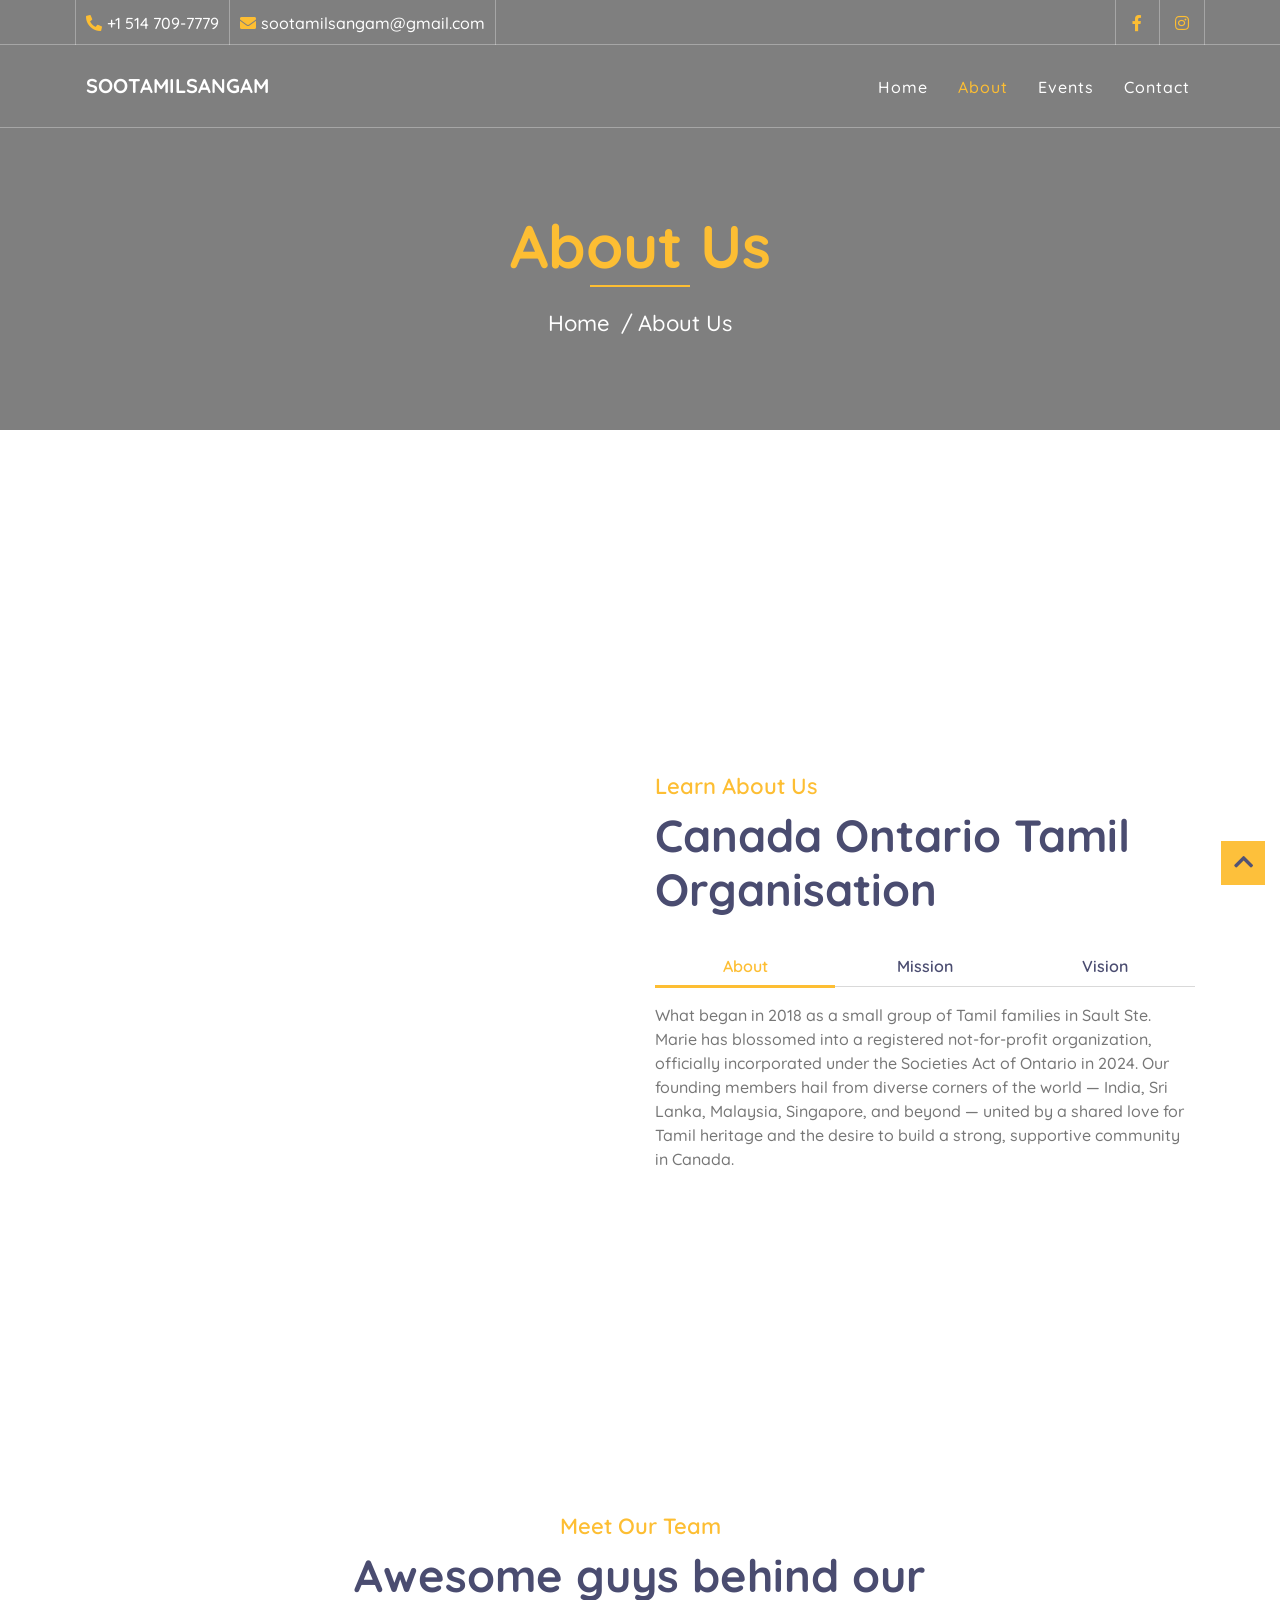
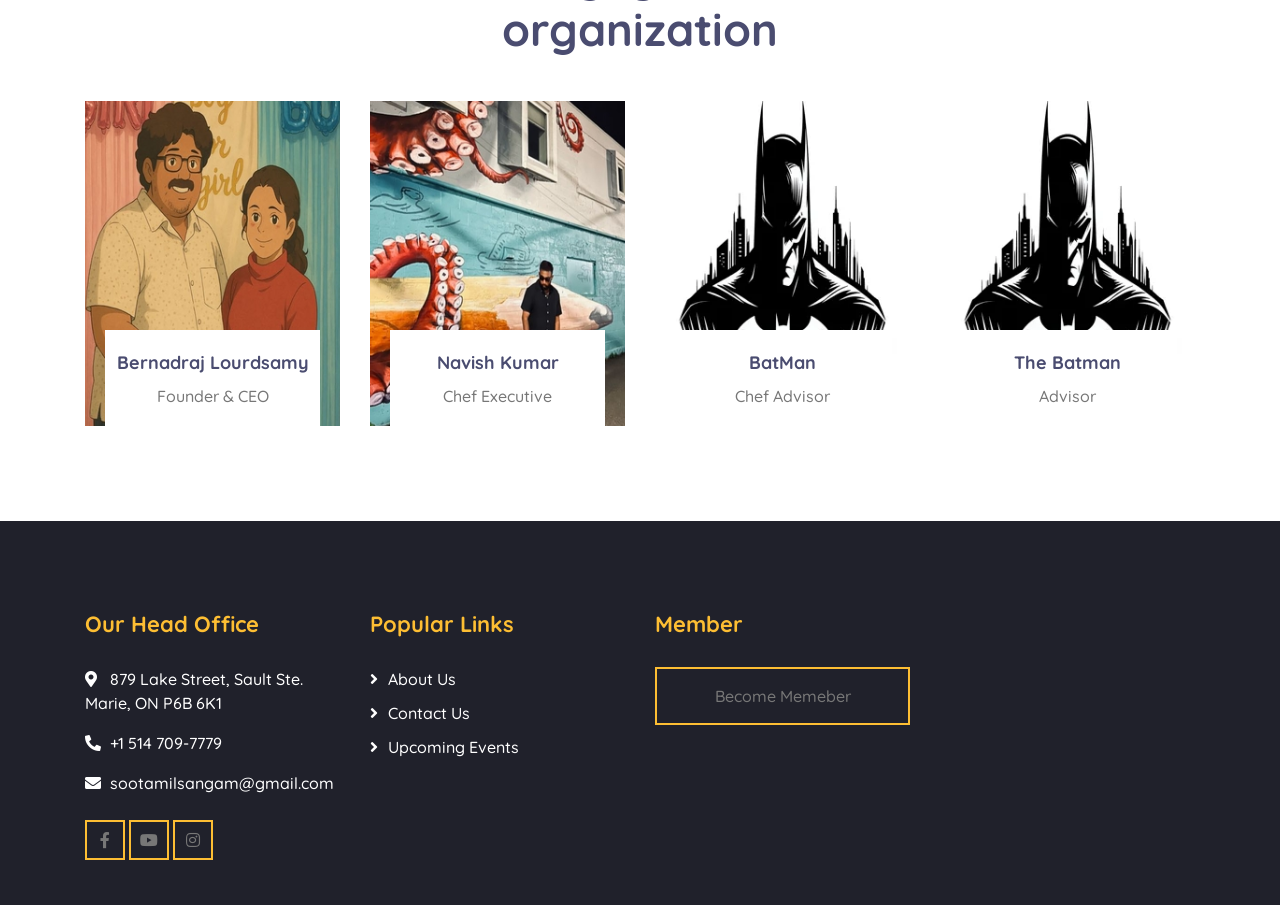
==== about.html @ f52ffa50 "Add the site that Prem created" ====
<!DOCTYPE html>
<html lang="en">
    <head>
        <meta charset="utf-8">
        <title>Soo Tamil Sangam</title>
        <meta content="width=device-width, initial-scale=1.0" name="viewport">
        <meta content="Free Website Template" name="keywords">
        <meta content="Free Website Template" name="description">

        <!-- Favicon -->
        <link href="https://sootamilsangam.s3.us-east-2.amazonaws.com/img/favicon.ico" rel="icon">

        <!-- Google Font -->
        <link href="https://fonts.googleapis.com/css2?family=Quicksand:wght@300;400;500;600;700&display=swap" rel="stylesheet">
        
        <!-- CSS Libraries -->
        <link href="https://stackpath.bootstrapcdn.com/bootstrap/4.4.1/css/bootstrap.min.css" rel="stylesheet">
        <link href="https://cdnjs.cloudflare.com/ajax/libs/font-awesome/5.10.0/css/all.min.css" rel="stylesheet">
        <link href="lib/flaticon/font/flaticon.css" rel="stylesheet">
        <link href="lib/animate/animate.min.css" rel="stylesheet">
        <link href="lib/owlcarousel/assets/owl.carousel.min.css" rel="stylesheet">

        <!-- Template Stylesheet -->
        <link href="css/style.css" rel="stylesheet">
    </head>

    <body>
        <!-- Top Bar Start -->
        <div class="top-bar d-none d-md-block">
            <div class="container-fluid">
                <div class="row">
                    <div class="col-md-8">
                        <div class="top-bar-left">
                            <div class="text">
                                <i class="fa fa-phone-alt"></i>
                                <p>+1 514 709-7779</p>
                            </div>
                            <div class="text">
                                <i class="fa fa-envelope"></i>
                                <p>sootamilsangam@gmail.com</p>
                            </div>
                        </div>
                    </div>
                    <div class="col-md-4">
                        <div class="top-bar-right">
                            <div class="social">
                                <a href="about.html"><i class="fab fa-facebook-f"></i></a>
                                <a href="about.html"><i class="fab fa-instagram"></i></a>
                            </div>
                        </div>
                    </div>
                </div>
            </div>
        </div>
        <!-- Top Bar End -->

        <!-- Nav Bar Start -->
        <div class="navbar navbar-expand-lg bg-dark navbar-dark">
            <div class="container-fluid">
                <a href="index.html" class="navbar-brand">SooTamilSangam</a>
                <button type="button" class="navbar-toggler" data-toggle="collapse" data-target="#navbarCollapse">
                    <span class="navbar-toggler-icon"></span>
                </button>

                <div class="collapse navbar-collapse justify-content-between" id="navbarCollapse">
                    <div class="navbar-nav ml-auto">
                        <a href="index.html" class="nav-item nav-link">Home</a>
                        <a href="about.html" class="nav-item nav-link active">About</a>
                        <a href="event.html" class="nav-item nav-link">Events</a>
                       
                        <a href="contact.html" class="nav-item nav-link">Contact</a>
                    </div>
                </div>
            </div>
        </div>
        <!-- Nav Bar End -->
        
        
        <!-- Page Header Start -->
        <div class="page-header">
            <div class="container">
                <div class="row">
                    <div class="col-12">
                        <h2>About Us</h2>
                    </div>
                    <div class="col-12">
                        <a href="about.html">Home</a>
                        <a href="about.html">About Us</a>
                    </div>
                </div>
            </div>
        </div>
        <!-- Page Header End -->
        

        <!-- About Start -->
        <div class="about">
            <div class="container">
                <div class="row align-items-center">
                    <div class="col-lg-6">
                        <div class="about-img" data-parallax="scroll" data-image-src="https://images.squarespace-cdn.com/content/v1/67e4ba3bb8fd0b66f48956d3/a39824e1-9d9a-471b-bdc9-be540a1a003a/eevents_header_2.jpeg"></div>
                    </div>
                    <div class="col-lg-6">
                        <div class="section-header">
                            <p>Learn About Us</p>
                            <h2>Canada Ontario Tamil Organisation</h2>
                        </div>
                        <div class="about-tab">
                            <ul class="nav nav-pills nav-justified">
                                <li class="nav-item">
                                    <a class="nav-link active" data-toggle="pill" href="about.html#tab-content-1">About</a>
                                </li>
                                <li class="nav-item">
                                    <a class="nav-link" data-toggle="pill" href="about.html#tab-content-2">Mission</a>
                                </li>
                                <li class="nav-item">
                                    <a class="nav-link" data-toggle="pill" href="about.html#tab-content-3">Vision</a>
                                </li>
                            </ul>

                            <div class="tab-content">
                                <div id="tab-content-1" class="container tab-pane active">
                                    What began in 2018 as a small group of Tamil families in Sault Ste. Marie has blossomed into a registered not-for-profit organization, officially incorporated under the Societies Act of Ontario in 2024. Our founding members hail from diverse corners of the world — India, Sri Lanka, Malaysia, Singapore, and beyond — united by a shared love for Tamil heritage and the desire to build a strong, supportive community in Canada.
                                </div>
                                <div id="tab-content-2" class="container tab-pane fade">
                                    At our heart, the Soo Tamil Association is about celebrating Tamil culture, language, and values, while nurturing a sense of belonging among Tamil-speaking individuals and families. We are passionate about preserving our rich traditions and passing them down to future generations through meaningful programs, events, and initiatives.
                                </div>
                                <div id="tab-content-3" class="container tab-pane fade">
                                    At our heart, the Soo Tamil Association is about celebrating Tamil culture, language, and values, while nurturing a sense of belonging among Tamil-speaking individuals and families. We are passionate about preserving our rich traditions and passing them down to future generations through meaningful programs, events, and initiatives.  
                                </div>
                            </div>
                        </div>
                    </div>
                </div>
            </div>
        </div>
        <!-- About End -->
        
        
      


         <!-- Team Start -->
         <div class="team">
            <div class="container">
                <div class="section-header text-center">
                    <p>Meet Our Team</p>
                    <h2>Awesome guys behind our organization</h2>
                </div>
                <div class="row">
                    <div class="col-lg-3 col-md-6">
                        <div class="team-item">
                            <div class="team-img">
                                <img src="img/file%20(1).jpg" alt="Team Image">
                            </div>
                            <div class="team-text">
                                <h2>Bernadraj Lourdsamy</h2>
                                <p>Founder & CEO</p>
                                <div class="team-social">
                                    <a href="about.html"><i class="fab fa-twitter"></i></a>
                                    <a href="about.html"><i class="fab fa-facebook-f"></i></a>
                                    <a href="about.html"><i class="fab fa-linkedin-in"></i></a>
                                    <a href="about.html"><i class="fab fa-instagram"></i></a>
                                </div>
                            </div>
                        </div>
                    </div>
                    <div class="col-lg-3 col-md-6">
                        <div class="team-item">
                            <div class="team-img">
                                <img src="img/navish%20(1).jpg" alt="Team Image">
                            </div>
                            <div class="team-text">
                                <h2>Navish Kumar</h2>
                                <p>Chef Executive</p>
                                <div class="team-social">
                                    <a href="about.html"><i class="fab fa-twitter"></i></a>
                                    <a href="about.html"><i class="fab fa-facebook-f"></i></a>
                                    <a href="about.html"><i class="fab fa-linkedin-in"></i></a>
                                    <a href="about.html"><i class="fab fa-instagram"></i></a>
                                </div>
                            </div>
                        </div>
                    </div>
                    <div class="col-lg-3 col-md-6">
                        <div class="team-item">
                            <div class="team-img">
                                <img src="img/batman_resized.webp" alt="Team Image">
                            </div>
                            <div class="team-text">
                                <h2>BatMan</h2>
                                <p>Chef Advisor</p>
                                <div class="team-social">
                                    <a href="about.html"><i class="fab fa-twitter"></i></a>
                                    <a href="about.html"><i class="fab fa-facebook-f"></i></a>
                                    <a href="about.html"><i class="fab fa-linkedin-in"></i></a>
                                    <a href="about.html"><i class="fab fa-instagram"></i></a>
                                </div>
                            </div>
                        </div>
                    </div>
                    <div class="col-lg-3 col-md-6">
                        <div class="team-item">
                            <div class="team-img">
                                <img src="img/batman_resized.webp" alt="Team Image">
                            </div>
                            <div class="team-text">
                                <h2>The Batman</h2>
                                <p>Advisor</p>
                                <div class="team-social">
                                    <a href="about.html"><i class="fab fa-twitter"></i></a>
                                    <a href="about.html"><i class="fab fa-facebook-f"></i></a>
                                    <a href="about.html"><i class="fab fa-linkedin-in"></i></a>
                                    <a href="about.html"><i class="fab fa-instagram"></i></a>
                                </div>
                            </div>
                        </div>
                    </div>
                </div>
            </div>
        </div>
        <!-- Team End -->
        
        
       


       <!-- Footer Start -->
       <div class="footer">
        <div class="container">
            <div class="row">
                <div class="col-lg-3 col-md-6">
                    <div class="footer-contact">
                        <h2>Our Head Office</h2>
                        <p><i class="fa fa-map-marker-alt"></i>879 Lake Street, Sault Ste. Marie, ON P6B 6K1</p>
                        <p><i class="fa fa-phone-alt"></i>+1 514 709-7779</p>
                        <p><i class="fa fa-envelope"></i>sootamilsangam@gmail.com</p>
                        <div class="footer-social">
                            <a class="btn btn-custom" href="about.html"><i class="fab fa-facebook-f"></i></a>
                            <a class="btn btn-custom" href="about.html"><i class="fab fa-youtube"></i></a>
                            <a class="btn btn-custom" href="about.html"><i class="fab fa-instagram"></i></a>
                        </div>
                    </div>
                </div>
                <div class="col-lg-3 col-md-6">
                    <div class="footer-link">
                        <h2>Popular Links</h2>
                        <a href="about.html">About Us</a>
                        <a href="about.html">Contact Us</a>
                        <a href="about.html">Upcoming Events</a>
                    </div>
                </div>
               <!--<div class="col-lg-3 col-md-6">
                    <div class="footer-link">
                        <h2>Useful Links</h2>
                        <a href="">Terms of use</a>
                        <a href="">Privacy policy</a>
                        <a href="">Cookies</a>
                        <a href="">Help</a>
                        <a href="">FQAs</a>
                    </div>
                </div>-->
                <div class="col-lg-3 col-md-6">
                    <div class="footer-newsletter">
                        <h2>Member</h2>
                        <form>
                            <button class="btn btn-custom">Become Memeber</button>
                        </form>
                    </div>
                </div>
            </div>
        </div>
    </div>
    <!-- Footer End -->

        <!-- Back to top button -->
        <a href="about.html#" class="back-to-top"><i class="fa fa-chevron-up"></i></a>
        
        <!-- Pre Loader -->
        <div id="loader" class="show">
            <div class="loader"></div>
        </div>

        <!-- JavaScript Libraries -->
        <script src="https://code.jquery.com/jquery-3.4.1.min.js"></script>
        <script src="https://stackpath.bootstrapcdn.com/bootstrap/4.4.1/js/bootstrap.bundle.min.js"></script>
        <script src="lib/easing/easing.min.js"></script>
        <script src="lib/owlcarousel/owl.carousel.min.js"></script>
        <script src="lib/waypoints/waypoints.min.js"></script>
        <script src="lib/counterup/counterup.min.js"></script>
        <script src="lib/parallax/parallax.min.js"></script>
        
        <!-- Contact Javascript File -->
        <script src="mail/jqBootstrapValidation.min.js"></script>
        <script src="mail/contact.js"></script>

        <!-- Template Javascript -->
        <script src="js/main.js"></script>
    </body>
</html>
---- lib/flaticon/font/flaticon.css ----
/*
  	Flaticon icon font: Flaticon
  	Creation date: 30/09/2020 10:47
  	*/

@font-face {
  font-family: "Flaticon";
  src: url("Flaticon.eot");
  src: url("Flaticon.eot?") format("embedded-opentype"),
       url("Flaticon.woff2") format("woff2"),
       url("Flaticon.woff") format("woff"),
       url("Flaticon.ttf") format("truetype"),
       url("Flaticon.svg") format("svg");
  font-weight: normal;
  font-style: normal;
}

@media screen and (-webkit-min-device-pixel-ratio:0) {
  @font-face {
    font-family: "Flaticon";
    src: url("Flaticon.svg") format("svg");
  }
}

[class^="flaticon-"]:before, [class*=" flaticon-"]:before,
[class^="flaticon-"]:after, [class*=" flaticon-"]:after {   
  font-family: Flaticon;
        font-size: 20px;
font-style: normal;
margin-left: 20px;
}

.flaticon-water:before { content: "\f100"; }
.flaticon-healthcare:before { content: "\f101"; }
.flaticon-diet:before { content: "\f102"; }
.flaticon-education:before { content: "\f103"; }
.flaticon-home:before { content: "\f104"; }
.flaticon-charity:before { content: "\f105"; }
.flaticon-social-care:before { content: "\f106"; }
.flaticon-kindness:before { content: "\f107"; }
.flaticon-donation:before { content: "\f108"; }
.flaticon-woman:before { content: "\f109"; }
---- css/style.css ----
/*******************************/
/********* General CSS *********/
/*******************************/
body {
    color: #777777;
    font-weight: 500;
    background: #ffffff;
    font-family: 'Quicksand', sans-serif;
}

h1,
h2, 
h3, 
h4,
h5, 
h6 {
    color: #4a4c70;
}

a {
    color: #4a4c70;
    transition: .3s;
}

a:hover,
a:active,
a:focus {
    color: #FDBE33;
    outline: none;
    text-decoration: none;
}

.btn.btn-custom {
    padding: 12px 20px;
    text-align: center; 
   font-size: 16px;
    font-weight: 500;
    color: #777777;
    border-radius: 0;
    border: 2px solid #FDBE33;
    box-shadow: inset 0 0 0 0 #FDBE33;
    transition: ease-out 0.3s;
    -webkit-transition: ease-out 0.3s;
    -moz-transition: ease-out 0.3s;
}

.btn.btn-custom:hover {
    color: #20212B;
    box-shadow: inset 0 0 0 30px #FDBE33;
}

.btn:focus,
.form-control:focus {
    box-shadow: none;
}

.container-fluid {
    max-width: 1366px;
}

[class^="flaticon-"]:before, [class*=" flaticon-"]:before,
[class^="flaticon-"]:after, [class*=" flaticon-"]:after {   
    font-size: inherit;
    margin-left: 0;
}


/**********************************/
/****** Loader & Back to Top ******/
/**********************************/
#loader {
    position: fixed;
    top: 0;
    right: 0;
    bottom: 0;
    left: 0;
    display: flex;
    align-items: center;
    justify-content: center;
    background: #ffffff;
    opacity: 0;
    visibility: hidden;
    -webkit-transition: opacity .3s ease-out, visibility 0s linear .3s;
    -o-transition: opacity .3s ease-out, visibility 0s linear .3s;
    transition: opacity .3s ease-out, visibility 0s linear .3s;
    z-index: 999;
}

#loader.show {
    -webkit-transition: opacity .6s ease-out, visibility 0s linear 0s;
    -o-transition: opacity .6s ease-out, visibility 0s linear 0s;
    transition: opacity .6s ease-out, visibility 0s linear 0s;
    visibility: visible;
    opacity: 1;
}

#loader .loader {
    position: relative;
    width: 45px;
    height: 45px;
    border: 5px solid #dddddd;
    border-top: 5px solid #FDBE33;
    border-radius: 50%;
    -webkit-animation: spin 2s linear infinite;
    animation: spin 2s linear infinite;
}

@-webkit-keyframes spin {
    0% { -webkit-transform: rotate(0deg); }
    100% { -webkit-transform: rotate(360deg); }
}

@keyframes spin {
    0% { transform: rotate(0deg); }
    100% { transform: rotate(360deg); }
}

.back-to-top {
    position: fixed;
    display: none;
    background: #FDBE33;
    width: 44px;
    height: 44px;
    text-align: center;
    line-height: 1;
    font-size: 22px;
    right: 15px;
    bottom: 15px;
    transition: background 0.5s;
    z-index: 9;
}

.back-to-top i {
    color: #4a4c70;
    padding-top: 10px;
}

.back-to-top:hover {
    background: #4a4c70;
}

.back-to-top:hover i {
    color: #FDBE33;
}


/**********************************/
/********** Top Bar CSS ***********/
/**********************************/
.top-bar {
    position: absolute;
    height: 45px;
    width: 100%;
    top: 0;
    left: 0;
    z-index: 3;
    border-bottom: 1px solid rgba(255, 255, 255, .3);
}

.top-bar .top-bar-left {
    display: flex;
    align-items: center;
    justify-content: flex-start;
}

.top-bar .top-bar-right {
    display: flex;
    align-items: center;
    justify-content: flex-end;
}

.top-bar .text {
    display: flex;
    align-items: center;
    justify-content: center;
    flex-direction: row;
    height: 45px;
    padding: 0 10px;
    text-align: center;
    border-left: 1px solid rgba(255, 255, 255, .3);
}

.top-bar .text:last-child {
    border-right: 1px solid rgba(255, 255, 255, .3);
}

.top-bar .text i {
    font-size: 16px;
    color: #FDBE33;
    margin-right: 5px;
}

.top-bar .text p {
    color: #ffffff;
    font-size: 16px;
    font-weight: 500;
    margin: 0;
}

.top-bar .social {
    display: flex;
    height: 45px;
    font-size: 0;
    justify-content: flex-end;
}

.top-bar .social a {
    display: flex;
    align-items: center;
    justify-content: center;
    width: 45px;
    height: 100%;
    font-size: 16px;
    color: #FDBE33;
    border-right: 1px solid rgba(255, 255, 255, .3);
}

.top-bar .social a:first-child {
    border-left: 1px solid rgba(255, 255, 255, .3);
}

.top-bar .social a:hover {
    color: #ffffff;
    background: #FDBE33;
}

@media (min-width: 992px) {
    .top-bar {
        padding: 0 60px;
    }
}


/**********************************/
/*********** Nav Bar CSS **********/
/**********************************/
.navbar {
    position: relative;
    transition: .5s;
    z-index: 999;
}

@media (max-width: 844px) {
    .navbar-brand {
        font-size: 20px; 
    }
}

.navbar.nav-sticky {
    position: fixed;
    top: 0;
    width: 100%;
    box-shadow: 0 2px 5px rgba(0, 0, 0, .3);
    transition: .5s;
}




.navbar .navbar-brand {
    margin: 0;
    color: #ffffff;
    line-height: 0px;
    font-weight: 700;
    padding-left: 1%;
    text-transform: uppercase;
}

.navbar .navbar-brand img {
    max-width: 100%;
    max-height: 40px;
}

.navbar-dark .navbar-nav .nav-link,
.navbar-dark .navbar-nav .nav-link:focus,
.navbar-dark .navbar-nav .nav-link:hover,
.navbar-dark .navbar-nav .nav-link.active {
    padding: 10px 15px 8px 15px;
    color: #ffffff;
}

.navbar-dark .navbar-nav .nav-link:hover,
.navbar-dark .navbar-nav .nav-link.active {
    color: #FDBE33;
    transition: none;
}

.navbar .dropdown-menu {
    margin-top: 0;
    border: 0;
    border-radius: 0;
    background: #f8f9fa;
}

@media (min-width: 992px) {
    .navbar {
        position: absolute;
        width: 100%;
        top: 45px;
        padding: 20px 60px;
        background: transparent !important;
        border-bottom: 1px solid rgba(255, 255, 255, .3);
        z-index: 9;
    }
    
    .navbar.nav-sticky {
        padding: 10px 60px;
        background: #20212B !important;
        border-bottom: none;
    }
    
    .page .navbar {
        background: #20212B !important;
    }
    
    .navbar a.nav-link {
        padding: 8px 15px;
        font-size: 16px;
        letter-spacing: 1px;
    }
}

@media (max-width: 991.98px) {   
    .navbar {
        padding: 15px;
        background: #20212B !important;
    }
    
    .navbar a.nav-link {
        padding: 5px;
    }
    
    .navbar .dropdown-menu {
        box-shadow: none;
    }
}


/*******************************/
/********** Hero CSS ***********/
/*******************************/
.carousel {
    position: relative;
    width: 100%;
    min-height: 300px;
    background: #ffffff;
    margin-bottom: 45px;
}

.carousel .container-fluid {
    padding: 0;
}

.carousel .carousel-item {
    position: relative;
    width: 100%;
    min-height: 300px;
    display: flex;
    align-items: center;
    justify-content: center;
    flex-direction: column;
}

.carousel .carousel-img {
    position: relative;
    width: 100%;
    height: 100%;
    min-height: 300px;
    text-align: right;
    overflow: hidden;
}

.carousel .carousel-img::after {
    position: absolute;
    content: "";
    top: 0;
    right: 0;
    bottom: 0;
    left: 0;
    background: rgba(0, 0, 0, .5);
    z-index: 1;
}

.carousel .carousel-img img {
    width: 100%;
    height: 100%;
    object-fit: cover;
}

.carousel .carousel-text {
    position: absolute;
    max-width: 700px;
    display: flex;
    align-items: center;
    justify-content: center;
    flex-direction: column;
    z-index: 2;
}

.carousel .carousel-text h1 {
    text-align: center;
    color: #ffffff;
    font-size: 60px;
    font-weight: 700;
    margin-bottom: 20px;
}

.carousel .carousel-text p {
    color: #ffffff;
    text-align: center;
    font-size: 20px;
    margin-bottom: 25px;
}

.carousel .carousel-btn .btn.btn-custom {
    color: #ffffff;
}

.carousel .carousel-btn .btn.btn-custom:hover {
    color: #20212B;
}

.carousel .carousel-btn .btn:first-child {
    margin-right: 15px;
}

.carousel .owl-nav {
    position: absolute;
    width: 100%;
    height: 60px;
    top: calc(50% - 30px);
    left: 0;
    display: flex;
    justify-content: space-between;
    z-index: 9;
}

.carousel .owl-nav .owl-prev,
.carousel .owl-nav .owl-next {
    width: 60px;
    height: 60px;
    display: flex;
    align-items: center;
    justify-content: center;
    color: #FDBE33;
    background: rgba(256, 256, 256, .2);
    font-size: 22px;
    transition: .3s;
}

.carousel .owl-nav .owl-prev:hover,
.carousel .owl-nav .owl-next:hover {
    color: #ffffff;
    background: #FDBE33;
}

.carousel .owl-nav .owl-prev {
    margin-right: 2px;
}

.carousel .animated {
    -webkit-animation-duration: 1s;
    animation-duration: 1s;
}

#videoModal .modal-dialog {
    position: relative;
    max-width: 800px;
    margin: 60px auto 0 auto;
}

#videoModal .modal-body {
    position: relative;
    padding: 0px;
}

#videoModal .close {
    position: absolute;
    width: 30px;
    height: 30px;
    right: 0px;
    top: -30px;
    z-index: 999;
    font-size: 30px;
    font-weight: normal;
    color: #ffffff;
    background: #000000;
    opacity: 1;
}

@media (max-width: 991.98px) {
    .carousel .carousel-text h1 {
        font-size: 35px;
    }
    
    .carousel .carousel-text p {
        font-size: 16px;
    }
    
    .carousel .carousel-text .btn {
        padding: 12px 30px;
        font-size: 15px;
        letter-spacing: 0;
    }
}

@media (max-width: 767.98px) {
    .carousel .carousel-text h1 {
        font-size: 30px;
    }
    
    .carousel .carousel-text .btn {
        padding: 10px 25px;
        font-size: 15px;
        letter-spacing: 0;
    }
}

@media (max-width: 575.98px) {
    .carousel .carousel-text h1 {
        font-size: 25px;
    }
    
    .carousel .carousel-text .btn {
        padding: 8px 20px;
        font-size: 14px;
        letter-spacing: 0;
    }
}


/*******************************/
/******* Page Header CSS *******/
/*******************************/
.page-header {
    position: relative;
    margin-bottom: 45px;
    padding: 210px 0 90px 0;
    text-align: center;
    background: linear-gradient(rgba(0, 0, 0, .5), rgba(0, 0, 0, .5)), url(https://images.squarespace-cdn.com/content/v1/67e4ba3bb8fd0b66f48956d3/e3e180f3-212d-4f49-a015-237e529d3215/logo.png?format=1500w);
    background-attachment: fixed;
    background-position: center;
    background-repeat: no-repeat;
    background-size: cover;
}

.page-header h2 {
    position: relative;
    color: #FDBE33;
    font-size: 60px;
    font-weight: 700;
    margin-bottom: 20px;
    padding-bottom: 5px;
}

.page-header h2::after {
    position: absolute;
    content: "";
    width: 100px;
    height: 2px;
    left: calc(50% - 50px);
    bottom: 0;
    background: #FDBE33;
}

.page-header a {
    position: relative;
    padding: 0 12px;
    font-size: 22px;
    color: #ffffff;
}

.page-header a:hover {
    color: #FDBE33;
}

.page-header a::after {
    position: absolute;
    content: "/";
    width: 8px;
    height: 8px;
    top: -2px;
    right: -7px;
    text-align: center;
    color: #ffffff;
}

.page-header a:last-child::after {
    display: none;
}

@media (max-width: 991.98px) {
    .page-header {
        padding: 60px 0;
    }
    
    .page-header h2 {
        font-size: 45px;
    }
    
    .page-header a {
        font-size: 20px;
    }
}

@media (max-width: 767.98px) {
    .page-header {
        padding: 45px 0;
    }
    
    .page-header h2 {
        font-size: 35px;
    }
    
    .page-header a {
        font-size: 18px;
    }
}


/*******************************/
/******* Section Header ********/
/*******************************/
.section-header {
    position: relative;
    width: 100%;
    max-width: 700px;
    margin: 0 auto 45px auto;
}

.section-header p {
    margin-bottom: 5px;
    position: relative;
    font-size: 22px;
    font-weight: 600;
    text-transform: capitalize;
    color: #FDBE33;
}

.section-header h2 {
    margin: 0;
    font-size: 45px;
    font-weight: 700;
}

@media (max-width: 991.98px) {
    .section-header h2 {
        font-size: 45px;
    }
}

@media (max-width: 767.98px) {
    .section-header h2 {
        font-size: 40px;
    }
}

@media (max-width: 575.98px) {
    .section-header h2 {
        font-size: 35px;
    }
}


/*******************************/
/********** About CSS **********/
/*******************************/
.about {
    position: relative;
    width: 100%;
    padding: 45px 0;
}

.about .section-header {
    margin-bottom: 30px;
    margin-left: 0;
}

.about .about-img {
    width: 100%;
    height: 100vh;
}

.about .about-tab {
    width: 100%;
}

.about .about-tab .nav.nav-pills .nav-link {
    padding: 8px;
    font-weight: 600;
    background: none;
    border-radius: 0;
    border-bottom: 1px solid rgba(0, 0, 0, .15);
    transition: none;
}

.about .about-tab .nav.nav-pills .nav-link:hover,
.about .about-tab .nav.nav-pills .nav-link.active {
    color: #FDBE33;
    padding-bottom: 7px;
    border-bottom: 3px solid #FDBE33;
}

.about .about-tab .tab-content {
    padding: 15px 0 0 0;
    background: transparent;
}

.about .about-tab .tab-content .container {
    padding: 0;
}

@media (max-width: 991.98px) {
    .about .section-header {
        margin-top: 30px;
    }
}


/*******************************/
/********* Service CSS *********/
/*******************************/
.service {
    position: relative;
    width: 100%;
    padding: 45px 0 15px 0;
}

.service .service-item {
    position: relative;
    width: 100%;
    display: flex;
    justify-content: space-between;
    margin-bottom: 45px;
    transition: .3s;
}

.service .service-icon {
    position: relative;
    width: 60px;
}

.service .service-icon i {
    position: relative;
    display: block;
    color: #FDBE33;
    font-size: 60px;
    line-height: 60px;
    margin-top: 5px;
}

.service .service-text {
    position: relative;
    margin-left: 20px;
    padding-left: 20px;
}

.service .service-text::before {
    position: absolute;
    content: "";
    width: 1px;
    height: calc(100% - 10px);
    top: 5px;
    left: 0;
    background: rgba(0, 0, 0, .1);
}

.service .service-text::after {
    position: absolute;
    content: "";
    width: 3px;
    height: 40px;
    top: calc(50% - 20px);
    left: -1px;
    background: #FDBE33;
}

.service .service-text h3 {
    margin-bottom: 10px;
    font-size: 22px;
    font-weight: 700;
    letter-spacing: 1px;
}

.service .service-text p {
    margin: 0;
}


/*******************************/
/********* Donate CSS **********/
/*******************************/
.donate {
    position: relative;
    width: 100%;
    margin: 45px 0;
    background: rgba(0, 0, 0, .5);
}

.donate .donate-content {
    padding: 45px 0 15px 0;
}

.container .donate {
    margin: 90px 0;
}

.container .donate .donate-content {
    padding: 45px 30px 15px 30px;
}

.donate .donate-content .section-header {
    margin-bottom: 30px;
}

.donate .donate-content .section-header h2 {
    color: #ffffff;
}

.donate .donate-text p {
    color: #ffffff;
    font-size: 18px;
}

.donate .donate-form {
    padding: 90px 30px;
    background: #FDBE33;
}

.donate .donate-form .control-group {
    margin-bottom: 15px;
}

.donate .donate-form .form-control {
    height: 60px;
    color: #ffffff;
    padding: 0 15px;
    border-radius: 0;
    border: 1px solid #ffffff;
    background: transparent;
}

.donate .donate-form .form-control::placeholder {
    color: #ffffff;
    opacity: 1;
}

.donate .donate-form .form-control:-ms-input-placeholder,
.donate .donate-form .form-control::-ms-input-placeholder {
    color: #ffffff;
}

.donate .donate-form .btn-group {
    display: flex;
    justify-content: space-between;
    margin-bottom: 15px;
}

.donate .donate-form .btn.btn-custom {
    padding: 15px 0;
    width: 100%;
    height: 60px;
    color: #ffffff;
    border: 1px solid #ffffff;
    box-shadow: inset 0 0 0 0 #ffffff;
}

.donate .donate-form .btn.btn-custom:hover,
.donate .donate-form .btn.btn-custom.active {
    color: #FDBE33;
    border: 1px solid #ffffff;
    box-shadow: inset 0 0 0 30px #ffffff;
}



/*******************************/
/********** Causes CSS *********/
/*******************************/
.causes {
    position: relative;
    width: 100%;
    padding: 45px 0;
}

.causes .causes-carousel {
    width: calc(100% + 30px);
    margin-left: -15px;
    margin-right: -15px;
}

.causes .causes-item {
    margin: 0 15px;
    overflow: hidden;
    background: #f3f6ff;
}

.causes .causes-img {
    overflow: hidden;
}

.causes .causes-img img {
    width: 100%;
    transition: .3s;
}

.causes .causes-item:hover img {
    transform: scale(1.1);
}


.causes .causes-progress {
    width: 100%;
    margin-top: 32px;
    padding: 30px 30px 20px 30px;
}

.causes .progress {
    height: 10px;
    border-radius: 0;
    background: #dddddd;
    overflow: visible;
}

.causes .progress .progress-bar {
    position: relative;
    width: 0px;
    background: #FDBE33;
    overflow: visible;
    transition: 2s;
}

.causes .progress-bar span {
    position: absolute;
    top: -32px;
    right: 0;
    height: 23px;
    display: inline-block;
    padding: 2px 6px;
    background: #FDBE33;
    color: #20212B;
}

.causes .progress-bar span::after {
    position: absolute;
    content: "";
    width: 0;
    height: 0;
    top: 23px;
    left: calc(50% - 6px);
    border: 6px solid;
    border-color: #FDBE33 transparent transparent transparent;
}

.causes .progress-text {
    margin-top: 5px;
    display: flex;
    justify-content: space-between;
}

.causes .progress-text p {
    margin: 0;
}

.causes .causes-text {
    padding: 0 30px;
}

.causes .causes-text h3 {
    font-size: 22px;
    font-weight: 700;
}

.causes .causes-text p {
    margin: 0;
}

.causes .causes-btn {
    margin-top: 25px;
    display: flex;
    justify-content: space-between;
}

.causes .causes-btn .btn {
    padding: 10px 0;
    width: 50%;
}

.causes .causes-btn .btn:last-child {
    color: #20212B;
    background: #FDBE33;
}

.causes .causes-btn .btn:last-child:hover {
    color: #ffffff;
}



/*******************************/
/********** Facts CSS **********/
/*******************************/
.facts {
    position: relative;
    width: 100%;
    min-height: 400px;
    margin: 45px 0;
    display: flex;
    align-items: center;
    background: rgba(0, 0, 0, .5);
}

.facts .facts-item {
    display: flex;
    flex-direction: row;
    margin: 25px 0;
}

.facts .facts-item i {
    margin-top: 10px;
    font-size: 60px;
    line-height: 60px;
    color: #FDBE33;
}

.facts .facts-text {
    padding-left: 20px;
}

.facts .facts-text h3 {
    position: relative;
    display: inline-block;
    color: #ffffff;
    font-size: 45px;
    font-weight: 700;
}

.facts .facts-text h3::after {
    position: absolute;
    top: 0px;
    color: #ffffff;
    font-size: 25px;
    font-family: "Font Awesome 5 Free";
    font-weight: 900;
}

.facts .facts-text h3.facts-plus::after {
    content: "\f067";
    right: -25px;
}

.facts .facts-text h3.facts-dollar::after {
    content: "\f155";
    right: -18px;
}

.facts .facts-text p {
    color: #ffffff;
    font-size: 22px;
    font-weight: 600;
    margin: 0;
}


/*******************************/
/*********** Team CSS **********/
/*******************************/
.team {
    position: relative;
    width: 100%;
    padding: 45px 0 15px 0;
}

.team .team-item {
    position: relative;
    margin-bottom: 35px;
}

.team .team-img {
    position: relative;
    overflow: hidden;
}

.team .team-img img {
    width: 100%;
    transform: scale(1.1);
    margin-bottom: -15px;
    transition: .3s;
}

.team .team-item:hover img {
    margin: -15px 0 0 0;
}

.team .team-text {
    position: absolute;
    width: calc(100% - 40px);
    height: 96px;
    bottom: 0;
    left: 20px;
    padding: 22px 0;
    text-align: center;
    background: #ffffff;
    transition: .3s;
    overflow: hidden;
}

.team .team-text h2 {
    font-size: 18px;
    font-weight: 700;
    margin-bottom: 10px;
}

.team .team-text p {
    margin-bottom: 20px;
}

.team .team-social {
    position: relative;
    font-size: 0;
}

.team .team-social a {
    display: inline-block;
    width: 35px;
    height: 35px;
    margin: 0 3px;
    padding: 5px 0;
    text-align: center;
    font-size: 14px;
    color: #4a4c70;
    border: 2px solid #FDBE33;
    transition: .3s;
}

.team .team-social a:hover {
    color: #20212B;
    background: #FDBE33;
}

.team .team-item:hover .team-text {
    height: 160px;
}


/*******************************/
/******* Testimonial CSS *******/
/*******************************/
.testimonial {
    position: relative;
    width: 100%;
    padding: 45px 0;
}

.testimonial .testimonials-carousel {
    position: relative;
    width: calc(100% + 30px);
    margin: 0 -15px;
}

.testimonial .testimonial-item {
    position: relative;
    width: 100%;
    padding: 0 15px;
    display: flex;
    flex-direction: column;
    overflow: hidden;
}

.testimonial .testimonial-profile {
    display: flex;
    align-items: center;
    margin-bottom: 15px;
    border-bottom: 1px solid rgba(0, 0, 0, .1);
}

.testimonial .testimonial-profile img {
    width: 80px;
    margin-bottom: -1px;
}

.testimonial .testimonial-name {
    padding-left: 15px;
    width: calc(100% - 95px);
}

.testimonial .testimonial-name h3 {
    font-size: 20px;
    font-weight: 600;
    margin-bottom: 5px;
}

.testimonial .testimonial-name p {
    margin: 0;
    font-style: italic;
}

.testimonial .testimonial-text p {
    margin: 0;
}

.testimonial .owl-dots {
    margin-top: 15px;
    text-align: center;
}

.testimonial .owl-dot {
    display: inline-block;
    margin: 0 5px;
    width: 12px;
    height: 12px;
    border-radius: 0;
    background: #FDBE33;
}

.testimonial .owl-dot.active {
    background: #20212B;
}


/*******************************/
/******** Volunteer CSS ********/
/*******************************/
.volunteer {
    position: relative;
    width: 100%;
    margin: 45px 0;
    background: rgba(0, 0, 0, .5);
}

.volunteer .volunteer-content {
    padding: 30px 0 45px 0;
}

.container .volunteer {
    margin: 90px 0;
}

.container .volunteer .volunteer-content {
    padding: 45px 30px 15px 30px;
}

.volunteer .volunteer-content .section-header {
    margin-bottom: 30px;
}

.volunteer .volunteer-content .section-header h2 {
    color: #ffffff;
}

.volunteer .volunteer-text p {
    color: #ffffff;
    font-size: 18px;
}

.volunteer .volunteer-form {
    padding: 90px 30px;
    background: #FDBE33;
}

.volunteer .volunteer-form .control-group {
    margin-bottom: 15px;
}

.volunteer .volunteer-form .form-control {
    height: 60px;
    color: #ffffff;
    padding: 0 15px;
    border-radius: 0;
    border: 1px solid #ffffff;
    background: transparent;
}

.volunteer .volunteer-form textarea.form-control {
    height: 120px;
    padding: 15px;
}

.volunteer .volunteer-form .form-control::placeholder {
    color: #ffffff;
    opacity: 1;
}

.volunteer .volunteer-form .form-control:-ms-input-placeholder,
.volunteer .volunteer-form .form-control::-ms-input-placeholder {
    color: #ffffff;
}

.volunteer .volunteer-form .btn.btn-custom {
    padding: 15px 0;
    width: 100%;
    height: 60px;
    color: #ffffff;
    border: 1px solid #ffffff;
    box-shadow: inset 0 0 0 0 #ffffff;
}

.volunteer .volunteer-form .btn.btn-custom:hover {
    color: #FDBE33;
    border: 1px solid #ffffff;
    box-shadow: inset 0 0 0 30px #ffffff;
}


/*******************************/
/********** Event CSS **********/
/*******************************/
.event {
    position: relative;
    width: 100%;
    padding: 45px 0 15px 0;
}

.event .event-item {
    margin-bottom: 30px;
    background: #f3f6ff;
}

.event .event-item img {
    width: 100%;
}

.event .event-content {
    padding: 30px;
    display: flex;
}

.event .event-meta {
    margin-bottom: 15px;
    display: flex;
    flex-direction: column;
}

.event .event-meta p {
    position: relative;
    margin-bottom: 8px;
    padding-bottom: 8px;
    white-space: nowrap;
    border-bottom: 1px solid rgba(0, 0, 0, .15);
}

.event .event-meta p:last-child {
    border-bottom: none;
}

.event .event-meta i {
    color: #4a4c70;
    width: 25px;
}

.event .event-text {
    position: relative;
    margin-left: 20px;
    padding-left: 20px;
}

.event .event-text::before {
    position: absolute;
    content: "";
    width: 1px;
    height: calc(100% - 5px);
    top: 6px;
    left: 0;
    background: rgba(0, 0, 0, .15);
}

.event .event-text::after {
    position: absolute;
    content: "";
    width: 3px;
    height: 40px;
    top: calc(50% - 20px);
    left: -1px;
    background: #FDBE33;
}

.event .event-text h3 {
    font-size: 25px;
    font-weight: 700;
    margin-bottom: 10px;
}

.event .event-text p {
    margin: 0;
}

.event .btn.btn-custom {
    margin-top: 20px;
    padding: 8px 30px;
}

@media (max-width: 575.98px) {
    .event .event-content {
        flex-direction: column;
    }
    
    .event .event-meta {
        flex-direction: row;
    }
    
    .event .event-meta p {
        font-size: 14px;
        padding-right: 7px;
    }
    
    .event .event-meta p:last-child {
        border-bottom: 1px solid rgba(0, 0, 0, .15);
    }
    
    .event .event-meta i {
        width: 18px;
    }
    
    .event .event-text {
        margin: 0;
        padding: 0;
    }
    
    .event .event-text::before,
    .event .event-text::after {
        display: none;
    }
}



/*******************************/
/*********** Blog CSS **********/
/*******************************/
.blog {
    position: relative;
    width: 100%;
    padding: 45px 0 15px 0;
}

.blog .blog-item {
    margin-bottom: 30px;
    padding-bottom: 30px;
    background: #f3f6ff;
}

.blog .blog-img {
    width: 100%;
}

.blog .blog-img img {
    width: 100%;
}

.blog .blog-text {
    padding: 30px 30px 15px 30px;
}

.blog .blog-text h3 {
    font-size: 22px;
    font-weight: 700;
}

.blog .blog-text h3 a {
    color: #4a4c70;
}

.blog .blog-text h3 a:hover {
    color: #FDBE33;
}

.blog .blog-text p {
    margin: 0;
}

.blog .blog-meta {
    margin: 0 30px;
    padding-top: 15px;
    display: flex;
    border-top: 1px solid rgba(0, 0, 0, .15);
}

.blog .blog-meta p {
    margin: 0;
    color: #777777;
    padding: 0 30px;
    border-right: 1px solid rgba(0, 0, 0, .15);
}

.blog .blog-meta p:first-child {
    padding-left: 0;
}

.blog .blog-meta p:last-child {
    padding-right: 0;
    border: none;
}

.blog .blog-meta i {
    color: #4a4c70;
    margin-right: 8px
}

.blog .pagination {
    margin-bottom: 15px;
}

.blog .pagination .page-link {
    color: #4a4c70;
    border-radius: 0;
    border-color: #4a4c70;
}

.blog .pagination .page-link:hover,
.blog .pagination .page-item.active .page-link {
    color: #FDBE33;
    background: #4a4c70;
}

.blog .pagination .disabled .page-link {
    color: #999999;
}


/*******************************/
/********* Contact CSS *********/
/*******************************/
.contact {
    position: relative;
    width: 100%;
    padding: 45px 0;
}

.contact .contact-img {
    position: relative;
    width: 100%;
}

.contact .contact-img img {
    width: 100%;
    height: 440px;
    object-fit: cover;
}

.contact .contact-form {
    position: relative;
    width: 100%;
    max-width: 700px;
    margin: 0 auto;
    margin-top: -220px;
    padding: 30px;
    background: #f3f6ff;
}

@media (max-width: 991.98px) {
    .contact .contact-form {
        max-width: 600px;
    }
}

@media (max-width: 767.98px) {
    .contact .contact-form {
        max-width: 400px;
    }
}

@media (max-width: 575.98px) {
    .contact .contact-form {
        max-width: 300px;
    }
}

.contact .contact-form input {
    padding: 15px;
    background: none;
    border-radius: 0;
    border: 1px solid rgba(0, 0, 0, .1);
}

.contact .contact-form textarea {
    height: 150px;
    padding: 8px 15px;
    background: none;
    border-radius: 0;
    border: 1px solid rgba(0, 0, 0, .1);
}

.contact .contact-form .btn.btn-custom {
    width: 100%;
}

.contact .help-block ul {
    margin: 0;
    padding: 0;
    list-style-type: none;
}


/*******************************/
/******* Single Post CSS *******/
/*******************************/
.single {
    position: relative;
    padding: 45px 0;
}

.single .single-content {
    position: relative;
    margin-bottom: 30px;
    overflow: hidden;
}

.single .single-content img {
    margin-bottom: 20px;
    width: 100%;
}

.single .single-tags {
    margin: -5px -5px 41px -5px;
    font-size: 0;
}

.single .single-tags a {
    margin: 5px;
    display: inline-block;
    padding: 7px 15px;
    font-size: 14px;
    font-weight: 500;
    color: #4a4c70;
    border: 1px solid #4a4c70;
}

.single .single-tags a:hover {
    color: #ffffff;
    background: #FDBE33;
    border-color: #FDBE33;
}

.single .single-bio {
    margin-bottom: 45px;
    padding: 30px;
    background: #f3f6ff;
    display: flex;
}

.single .single-bio-img {
    width: 100%;
    max-width: 100px;
}

.single .single-bio-img img {
    width: 100%;
    border: 15px solid #ffffff;
}

.single .single-bio-text {
    padding-left: 30px;
}

.single .single-bio-text h3 {
    font-size: 20px;
    font-weight: 700;
}

.single .single-bio-text p {
    margin: 0;
}

.single .single-related {
    margin-bottom: 45px;
}

.single .single-related h2 {
    font-size: 30px;
    font-weight: 700;
    margin-bottom: 25px;
}

.single .related-slider {
    position: relative;
    margin: 0 -15px;
    width: calc(100% + 30px);
}

.single .related-slider .post-item {
    margin: 0 15px;
}

.single .post-item {
    display: flex;
    align-items: center;
    margin-bottom: 15px;
}

.single .post-item .post-img {
    width: 100%;
    max-width: 80px;
}

.single .post-item .post-img img {
    width: 100%;
}

.single .post-item .post-text {
    padding-left: 15px;
}

.single .post-item .post-text a {
    font-size: 16px;
    font-weight: 600;
}

.single .post-item .post-text a:hover {
    color: #FDBE33;
}

.single .post-item .post-meta {
    display: flex;
    margin-top: 8px;
}

.single .post-item .post-meta p {
    display: inline-block;
    margin: 0;
    padding: 0 3px;
    font-size: 14px;
    font-weight: 500;
    font-style: italic;
}

.single .post-item .post-meta p a {
    margin-left: 5px;
    color: #999999;
    font-size: 14px;
    font-weight: 500;
    font-style: normal;
}

.single .related-slider .owl-nav {
    position: absolute;
    width: 90px;
    top: -55px;
    right: 15px;
    display: flex;
}

.single .related-slider .owl-nav .owl-prev,
.single .related-slider .owl-nav .owl-next {
    margin-left: 15px;
    width: 30px;
    height: 30px;
    display: flex;
    align-items: center;
    justify-content: center;
    color: #4a4c70;
    background: #FDBE33;
    font-size: 16px;
    transition: .3s;
}

.single .related-slider .owl-nav .owl-prev:hover,
.single .related-slider .owl-nav .owl-next:hover {
    color: #FDBE33;
    background: #4a4c70;
}

.single .single-comment {
    position: relative;
    margin-bottom: 45px;
}

.single .single-comment h2 {
    font-size: 30px;
    font-weight: 700;
    margin-bottom: 25px;
}

.single .comment-list {
    list-style: none;
    padding: 0;
}

.single .comment-child {
    list-style: none;
}

.single .comment-body {
    display: flex;
    margin-bottom: 30px;
}

.single .comment-img {
    width: 60px;
}

.single .comment-img img {
    width: 100%;
    border-radius: 0;
}

.single .comment-text {
    padding-left: 15px;
    width: calc(100% - 60px);
}

.single .comment-text h3 {
    font-size: 20px;
    font-weight: 600;
    margin-bottom: 3px;
}

.single .comment-text span {
    display: block;
    font-size: 14px;
    font-weight: 500;
    margin-bottom: 5px;
}

.single .comment-text .btn {
    padding: 3px 10px;
    font-size: 14px;
    font-weight: 500;
    color: #4a4c70;
    background: #dddddd;
    border-radius: 0;
}

.single .comment-text .btn:hover {
    background: #FDBE33;
}

.single .comment-form {
    position: relative;
}

.single .comment-form h2 {
    font-size: 30px;
    font-weight: 700;
    margin-bottom: 25px;
}

.single .comment-form form {
    padding: 30px;
    background: #f3f6ff;
}

.single .comment-form form .form-group:last-child {
    margin: 0;
}

.single .comment-form input,
.single .comment-form textarea {
    border-radius: 0;
}

.single .comment-form input:focus,
.single .comment-form textarea:focus {
    border-color: #FDBE33;
}


/**********************************/
/*********** Sidebar CSS **********/
/**********************************/
.sidebar {
    position: relative;
    width: 100%;
}

@media(max-width: 991.98px) {
    .sidebar {
        margin-top: 45px;
    }
}

.sidebar .sidebar-widget {
    position: relative;
    margin-bottom: 45px;
}

.sidebar .sidebar-widget .widget-title {
    position: relative;
    margin-bottom: 30px;
    padding-bottom: 5px;
    font-size: 25px;
    font-weight: 700;
}

.sidebar .sidebar-widget .widget-title::after {
    position: absolute;
    content: "";
    width: 60px;
    height: 2px;
    bottom: 0;
    left: 0;
    background: #FDBE33;
}

.sidebar .sidebar-widget .search-widget {
    position: relative;
}

.sidebar .search-widget input {
    height: 50px;
    border: 1px solid #dddddd;
    border-radius: 0;
}

.sidebar .search-widget input:focus {
    box-shadow: none;
    border-color: #FDBE33;
}

.sidebar .search-widget .btn {
    position: absolute;
    top: 6px;
    right: 15px;
    height: 40px;
    padding: 0;
    font-size: 25px;
    color: #FDBE33;
    background: none;
    border-radius: 0;
    border: none;
    transition: .3s;
}

.sidebar .search-widget .btn:hover {
    color: #4a4c70;
}

.sidebar .sidebar-widget .recent-post {
    position: relative;
}

.sidebar .sidebar-widget .tab-post {
    position: relative;
}

.sidebar .tab-post .nav.nav-pills .nav-link {
    color: #4a4c70;
    background: #FDBE33;
    border-radius: 0;
}

.sidebar .tab-post .nav.nav-pills .nav-link:hover,
.sidebar .tab-post .nav.nav-pills .nav-link.active {
    color: #FDBE33;
    background: #4a4c70;
}

.sidebar .tab-post .tab-content {
    padding: 15px 0 0 0;
    background: transparent;
}

.sidebar .tab-post .tab-content .container {
    padding: 0;
}

.sidebar .sidebar-widget .category-widget {
    position: relative;
}

.sidebar .category-widget ul {
    margin: 0;
    padding: 0;
    list-style: none;
}

.sidebar .category-widget ul li {
    margin: 0 0 12px 22px; 
}

.sidebar .category-widget ul li:last-child {
    margin-bottom: 0; 
}

.sidebar .category-widget ul li a {
    display: inline-block;
    line-height: 23px;
}

.sidebar .category-widget ul li::before {
    position: absolute;
    content: '\f105';
    font-family: 'Font Awesome 5 Free';
    font-weight: 900;
    color: #FDBE33;
    left: 1px;
}

.sidebar .category-widget ul li span {
    display: inline-block;
    float: right;
}

.sidebar .sidebar-widget .tag-widget {
    position: relative;
    margin: -5px -5px;
}

.single .tag-widget a {
    margin: 5px;
    display: inline-block;
    padding: 7px 15px;
    font-size: 14px;
    font-weight: 500;
    color: #4a4c70;
    border: 1px solid #4a4c70;
    border-radius: 0;
}

.single .tag-widget a:hover {
    color: #ffffff;
    background: #FDBE33;
    border-color: #FDBE33;
}

.sidebar .image-widget {
    display: block;
    width: 100%;
    overflow: hidden;
}

.sidebar .image-widget img {
    max-width: 100%;
    transition: .3s;
}

.sidebar .image-widget img:hover {
    transform: scale(1.1);
}


/*******************************/
/********* Footer CSS **********/
/*******************************/
.footer {
    position: relative;
    margin-top: 45px;
    padding-top: 90px;
    background: #20212B;
}

.footer .footer-contact,
.footer .footer-link,
.footer .footer-newsletter {
    position: relative;
    margin-bottom: 45px;
    color: #ffffff;
}

.footer .footer-contact h2,
.footer .footer-link h2,
.footer .footer-newsletter h2 {
    margin-bottom: 30px;
    font-size: 22px;
    font-weight: 700;
    color: #FDBE33;
}

.footer .footer-link a {
    display: block;
    margin-bottom: 10px;
    color: #ffffff;
    transition: .3s;
}

.footer .footer-link a::before {
    position: relative;
    content: "\f105";
    font-family: "Font Awesome 5 Free";
    font-weight: 900;
    margin-right: 10px;
}

.footer .footer-link a:hover {
    color: #FDBE33;
    letter-spacing: 1px;
}

.footer .footer-contact p i {
    width: 25px;
}

.footer .footer-social {
    position: relative;
    margin-top: 20px;
}

.footer .footer-social a {
    width: 40px;
    height: 40px;
    padding: 6px 0;
}

.footer .footer-social a {
    margin-top: 5px;
}

.footer .footer-newsletter form {
    position: relative;
    width: 100%;
}

.footer .footer-newsletter input {
    margin-bottom: 15px;
    height: 60px;
    border: none;
    border-radius: 0;
}

.footer .footer-newsletter label {
    margin-top: 5px;
    color: #777777;
    font-size: 14px;
    letter-spacing: 1px;
}

.footer .footer-newsletter .btn.btn-custom {
    width: 100%;
    padding: 15px 0;
}

.footer .copyright {
    padding: 0 30px;
}

.footer .copyright .row {
    padding-top: 25px;
    padding-bottom: 25px;
    border-top: 1px solid rgba(256, 256, 256, .1);
}

.footer .copyright p {
    margin: 0;
    color: #999999;
}

.footer .copyright .col-md-6:last-child p {
    text-align: right;
}

.footer .copyright p a {
    color: #ffffff;
}

.footer .copyright p a:hover {
    color: #FDBE33;
}

@media (max-width: 767.98px) {
    .footer .copyright p,
    .footer .copyright .col-md-6:last-child p {
        margin: 5px 0;
        text-align: center;
    }
}
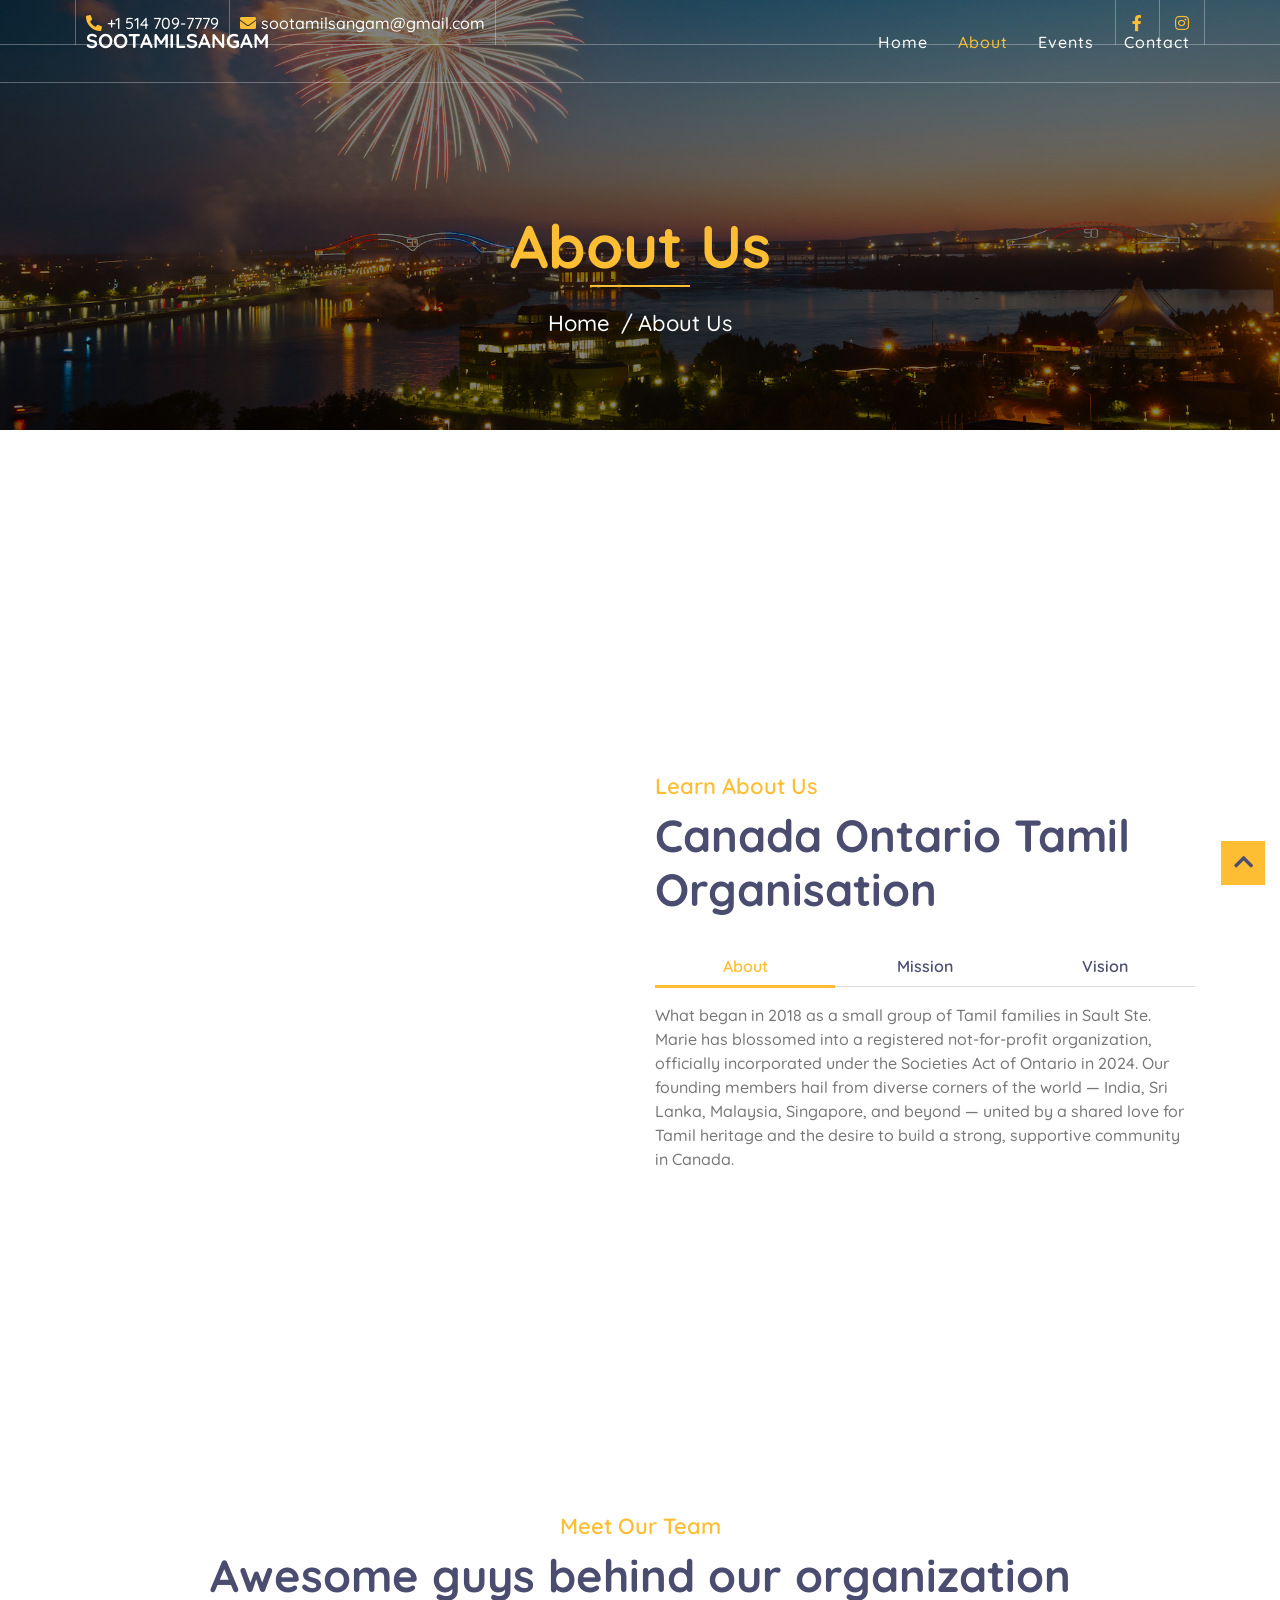
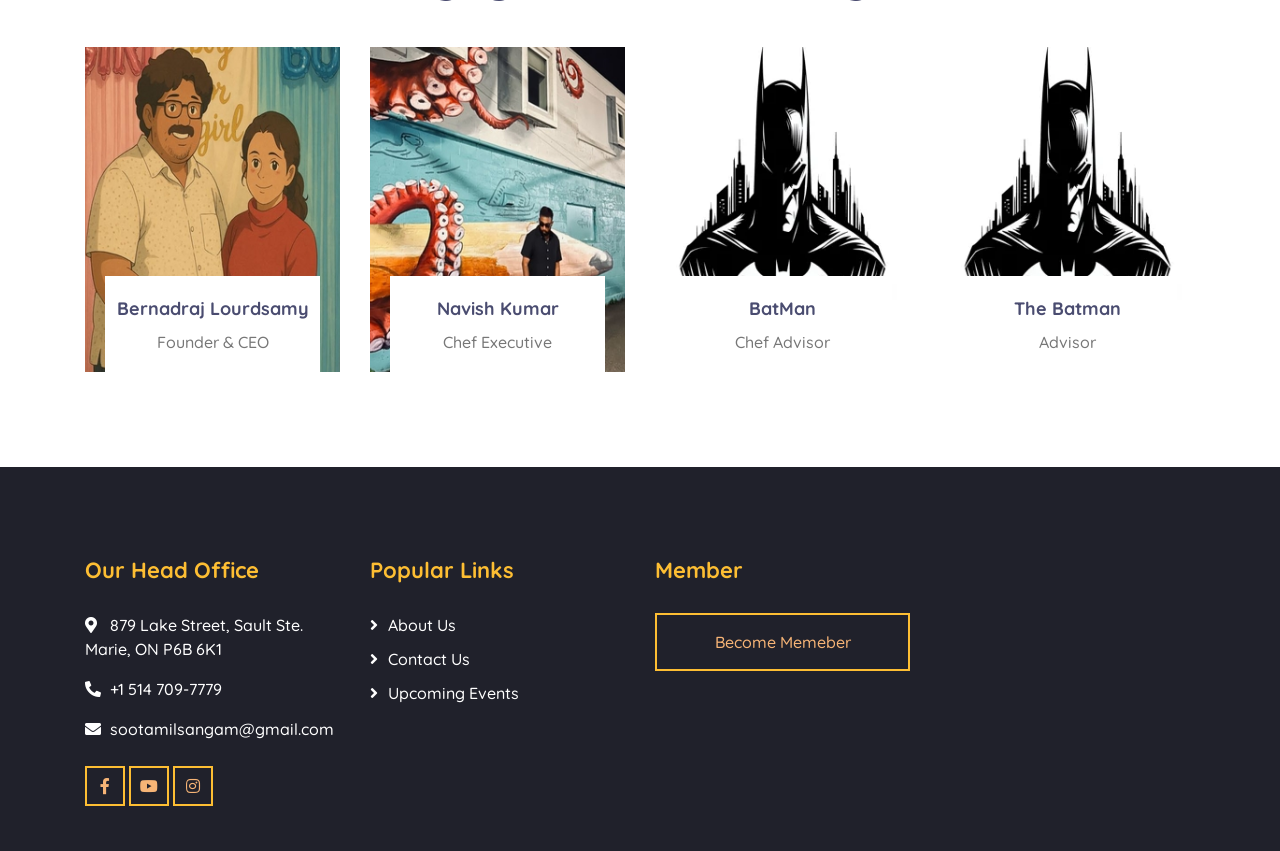
==== commit 42fcd80d: "Add a calendar, format files and fix some typos" ====
--- a/about.html
+++ b/about.html
@@ -1,232 +1,242 @@
 <!DOCTYPE html>
 <html lang="en">
-    <head>
-        <meta charset="utf-8">
-        <title>Soo Tamil Sangam</title>
-        <meta content="width=device-width, initial-scale=1.0" name="viewport">
-        <meta content="Free Website Template" name="keywords">
-        <meta content="Free Website Template" name="description">
-
-        <!-- Favicon -->
-        <link href="https://sootamilsangam.s3.us-east-2.amazonaws.com/img/favicon.ico" rel="icon">
-
-        <!-- Google Font -->
-        <link href="https://fonts.googleapis.com/css2?family=Quicksand:wght@300;400;500;600;700&display=swap" rel="stylesheet">
-        
-        <!-- CSS Libraries -->
-        <link href="https://stackpath.bootstrapcdn.com/bootstrap/4.4.1/css/bootstrap.min.css" rel="stylesheet">
-        <link href="https://cdnjs.cloudflare.com/ajax/libs/font-awesome/5.10.0/css/all.min.css" rel="stylesheet">
-        <link href="lib/flaticon/font/flaticon.css" rel="stylesheet">
-        <link href="lib/animate/animate.min.css" rel="stylesheet">
-        <link href="lib/owlcarousel/assets/owl.carousel.min.css" rel="stylesheet">
-
-        <!-- Template Stylesheet -->
-        <link href="css/style.css" rel="stylesheet">
-    </head>
-
-    <body>
-        <!-- Top Bar Start -->
-        <div class="top-bar d-none d-md-block">
-            <div class="container-fluid">
-                <div class="row">
-                    <div class="col-md-8">
-                        <div class="top-bar-left">
-                            <div class="text">
-                                <i class="fa fa-phone-alt"></i>
-                                <p>+1 514 709-7779</p>
-                            </div>
-                            <div class="text">
-                                <i class="fa fa-envelope"></i>
-                                <p>sootamilsangam@gmail.com</p>
-                            </div>
-                        </div>
-                    </div>
-                    <div class="col-md-4">
-                        <div class="top-bar-right">
-                            <div class="social">
+
+<head>
+    <meta charset="utf-8">
+    <title>Soo Tamil Sangam</title>
+    <meta content="width=device-width, initial-scale=1.0" name="viewport">
+    <meta content="Free Website Template" name="keywords">
+    <meta content="Free Website Template" name="description">
+
+    <!-- Favicon -->
+    <link href="https://sootamilsangam.s3.us-east-2.amazonaws.com/img/favicon.ico" rel="icon">
+
+    <!-- Google Font -->
+    <link href="https://fonts.googleapis.com/css2?family=Quicksand:wght@300;400;500;600;700&display=swap"
+        rel="stylesheet">
+
+    <!-- CSS Libraries -->
+    <link href="https://stackpath.bootstrapcdn.com/bootstrap/4.4.1/css/bootstrap.min.css" rel="stylesheet">
+    <link href="https://cdnjs.cloudflare.com/ajax/libs/font-awesome/5.10.0/css/all.min.css" rel="stylesheet">
+    <link href="lib/flaticon/font/flaticon.css" rel="stylesheet">
+    <link href="lib/animate/animate.min.css" rel="stylesheet">
+    <link href="lib/owlcarousel/assets/owl.carousel.min.css" rel="stylesheet">
+
+    <!-- Template Stylesheet -->
+    <link href="css/style.css" rel="stylesheet">
+</head>
+
+<body>
+    <!-- Top Bar Start -->
+    <div class="top-bar d-none d-md-block">
+        <div class="container-fluid">
+            <div class="row">
+                <div class="col-md-8">
+                    <div class="top-bar-left">
+                        <div class="text">
+                            <i class="fa fa-phone-alt"></i>
+                            <p>+1 514 709-7779</p>
+                        </div>
+                        <div class="text">
+                            <i class="fa fa-envelope"></i>
+                            <p>sootamilsangam@gmail.com</p>
+                        </div>
+                    </div>
+                </div>
+                <div class="col-md-4">
+                    <div class="top-bar-right">
+                        <div class="social">
+                            <a href="about.html"><i class="fab fa-facebook-f"></i></a>
+                            <a href="about.html"><i class="fab fa-instagram"></i></a>
+                        </div>
+                    </div>
+                </div>
+            </div>
+        </div>
+    </div>
+    <!-- Top Bar End -->
+
+    <!-- Nav Bar Start -->
+    <div class="navbar navbar-expand-lg bg-dark navbar-dark">
+        <div class="container-fluid">
+            <a href="index.html" class="navbar-brand">SooTamilSangam</a>
+            <button type="button" class="navbar-toggler" data-toggle="collapse" data-target="#navbarCollapse">
+                <span class="navbar-toggler-icon"></span>
+            </button>
+
+            <div class="collapse navbar-collapse justify-content-between" id="navbarCollapse">
+                <div class="navbar-nav ml-auto">
+                    <a href="index.html" class="nav-item nav-link">Home</a>
+                    <a href="about.html" class="nav-item nav-link active">About</a>
+                    <a href="event.html" class="nav-item nav-link">Events</a>
+
+                    <a href="contact.html" class="nav-item nav-link">Contact</a>
+                </div>
+            </div>
+        </div>
+    </div>
+    <!-- Nav Bar End -->
+
+
+    <!-- Page Header Start -->
+    <div class="page-header">
+        <div class="container">
+            <div class="row">
+                <div class="col-12">
+                    <h2>About Us</h2>
+                </div>
+                <div class="col-12">
+                    <a href="about.html">Home</a>
+                    <a href="about.html">About Us</a>
+                </div>
+            </div>
+        </div>
+    </div>
+    <!-- Page Header End -->
+
+
+    <!-- About Start -->
+    <div class="about">
+        <div class="container">
+            <div class="row align-items-center">
+                <div class="col-lg-6">
+                    <div class="about-img" data-parallax="scroll"
+                        data-image-src="https://images.squarespace-cdn.com/content/v1/67e4ba3bb8fd0b66f48956d3/a39824e1-9d9a-471b-bdc9-be540a1a003a/eevents_header_2.jpeg">
+                    </div>
+                </div>
+                <div class="col-lg-6">
+                    <div class="section-header">
+                        <p>Learn About Us</p>
+                        <h2>Canada Ontario Tamil Organisation</h2>
+                    </div>
+                    <div class="about-tab">
+                        <ul class="nav nav-pills nav-justified">
+                            <li class="nav-item">
+                                <a class="nav-link active" data-toggle="pill" href="about.html#tab-content-1">About</a>
+                            </li>
+                            <li class="nav-item">
+                                <a class="nav-link" data-toggle="pill" href="about.html#tab-content-2">Mission</a>
+                            </li>
+                            <li class="nav-item">
+                                <a class="nav-link" data-toggle="pill" href="about.html#tab-content-3">Vision</a>
+                            </li>
+                        </ul>
+
+                        <div class="tab-content">
+                            <div id="tab-content-1" class="container tab-pane active">
+                                What began in 2018 as a small group of Tamil families in Sault Ste. Marie has blossomed
+                                into a registered not-for-profit organization, officially incorporated under the
+                                Societies Act of Ontario in 2024. Our founding members hail from diverse corners of the
+                                world — India, Sri Lanka, Malaysia, Singapore, and beyond — united by a shared love for
+                                Tamil heritage and the desire to build a strong, supportive community in Canada.
+                            </div>
+                            <div id="tab-content-2" class="container tab-pane fade">
+                                At our heart, the Soo Tamil Association is about celebrating Tamil culture, language,
+                                and values, while nurturing a sense of belonging among Tamil-speaking individuals and
+                                families. We are passionate about preserving our rich traditions and passing them down
+                                to future generations through meaningful programs, events, and initiatives.
+                            </div>
+                            <div id="tab-content-3" class="container tab-pane fade">
+                                At our heart, the Soo Tamil Association is about celebrating Tamil culture, language,
+                                and values, while nurturing a sense of belonging among Tamil-speaking individuals and
+                                families. We are passionate about preserving our rich traditions and passing them down
+                                to future generations through meaningful programs, events, and initiatives.
+                            </div>
+                        </div>
+                    </div>
+                </div>
+            </div>
+        </div>
+    </div>
+    <!-- About End -->
+
+
+
+
+
+    <!-- Team Start -->
+    <div class="team">
+        <div class="container">
+            <div class="section-header text-center">
+                <p>Meet Our Team</p>
+                <h2>Awesome guys behind our organization</h2>
+            </div>
+            <div class="row">
+                <div class="col-lg-3 col-md-6">
+                    <div class="team-item">
+                        <div class="team-img">
+                            <img src="img/file%20(1).jpg" alt="Team Image">
+                        </div>
+                        <div class="team-text">
+                            <h2>Bernadraj Lourdsamy</h2>
+                            <p>Founder & CEO</p>
+                            <div class="team-social">
+                                <a href="about.html"><i class="fab fa-twitter"></i></a>
                                 <a href="about.html"><i class="fab fa-facebook-f"></i></a>
+                                <a href="about.html"><i class="fab fa-linkedin-in"></i></a>
                                 <a href="about.html"><i class="fab fa-instagram"></i></a>
                             </div>
                         </div>
                     </div>
                 </div>
-            </div>
-        </div>
-        <!-- Top Bar End -->
-
-        <!-- Nav Bar Start -->
-        <div class="navbar navbar-expand-lg bg-dark navbar-dark">
-            <div class="container-fluid">
-                <a href="index.html" class="navbar-brand">SooTamilSangam</a>
-                <button type="button" class="navbar-toggler" data-toggle="collapse" data-target="#navbarCollapse">
-                    <span class="navbar-toggler-icon"></span>
-                </button>
-
-                <div class="collapse navbar-collapse justify-content-between" id="navbarCollapse">
-                    <div class="navbar-nav ml-auto">
-                        <a href="index.html" class="nav-item nav-link">Home</a>
-                        <a href="about.html" class="nav-item nav-link active">About</a>
-                        <a href="event.html" class="nav-item nav-link">Events</a>
-                       
-                        <a href="contact.html" class="nav-item nav-link">Contact</a>
-                    </div>
-                </div>
-            </div>
-        </div>
-        <!-- Nav Bar End -->
-        
-        
-        <!-- Page Header Start -->
-        <div class="page-header">
-            <div class="container">
-                <div class="row">
-                    <div class="col-12">
-                        <h2>About Us</h2>
-                    </div>
-                    <div class="col-12">
-                        <a href="about.html">Home</a>
-                        <a href="about.html">About Us</a>
-                    </div>
-                </div>
-            </div>
-        </div>
-        <!-- Page Header End -->
-        
-
-        <!-- About Start -->
-        <div class="about">
-            <div class="container">
-                <div class="row align-items-center">
-                    <div class="col-lg-6">
-                        <div class="about-img" data-parallax="scroll" data-image-src="https://images.squarespace-cdn.com/content/v1/67e4ba3bb8fd0b66f48956d3/a39824e1-9d9a-471b-bdc9-be540a1a003a/eevents_header_2.jpeg"></div>
-                    </div>
-                    <div class="col-lg-6">
-                        <div class="section-header">
-                            <p>Learn About Us</p>
-                            <h2>Canada Ontario Tamil Organisation</h2>
-                        </div>
-                        <div class="about-tab">
-                            <ul class="nav nav-pills nav-justified">
-                                <li class="nav-item">
-                                    <a class="nav-link active" data-toggle="pill" href="about.html#tab-content-1">About</a>
-                                </li>
-                                <li class="nav-item">
-                                    <a class="nav-link" data-toggle="pill" href="about.html#tab-content-2">Mission</a>
-                                </li>
-                                <li class="nav-item">
-                                    <a class="nav-link" data-toggle="pill" href="about.html#tab-content-3">Vision</a>
-                                </li>
-                            </ul>
-
-                            <div class="tab-content">
-                                <div id="tab-content-1" class="container tab-pane active">
-                                    What began in 2018 as a small group of Tamil families in Sault Ste. Marie has blossomed into a registered not-for-profit organization, officially incorporated under the Societies Act of Ontario in 2024. Our founding members hail from diverse corners of the world — India, Sri Lanka, Malaysia, Singapore, and beyond — united by a shared love for Tamil heritage and the desire to build a strong, supportive community in Canada.
-                                </div>
-                                <div id="tab-content-2" class="container tab-pane fade">
-                                    At our heart, the Soo Tamil Association is about celebrating Tamil culture, language, and values, while nurturing a sense of belonging among Tamil-speaking individuals and families. We are passionate about preserving our rich traditions and passing them down to future generations through meaningful programs, events, and initiatives.
-                                </div>
-                                <div id="tab-content-3" class="container tab-pane fade">
-                                    At our heart, the Soo Tamil Association is about celebrating Tamil culture, language, and values, while nurturing a sense of belonging among Tamil-speaking individuals and families. We are passionate about preserving our rich traditions and passing them down to future generations through meaningful programs, events, and initiatives.  
-                                </div>
-                            </div>
-                        </div>
-                    </div>
-                </div>
-            </div>
-        </div>
-        <!-- About End -->
-        
-        
-      
-
-
-         <!-- Team Start -->
-         <div class="team">
-            <div class="container">
-                <div class="section-header text-center">
-                    <p>Meet Our Team</p>
-                    <h2>Awesome guys behind our organization</h2>
-                </div>
-                <div class="row">
-                    <div class="col-lg-3 col-md-6">
-                        <div class="team-item">
-                            <div class="team-img">
-                                <img src="img/file%20(1).jpg" alt="Team Image">
-                            </div>
-                            <div class="team-text">
-                                <h2>Bernadraj Lourdsamy</h2>
-                                <p>Founder & CEO</p>
-                                <div class="team-social">
-                                    <a href="about.html"><i class="fab fa-twitter"></i></a>
-                                    <a href="about.html"><i class="fab fa-facebook-f"></i></a>
-                                    <a href="about.html"><i class="fab fa-linkedin-in"></i></a>
-                                    <a href="about.html"><i class="fab fa-instagram"></i></a>
-                                </div>
-                            </div>
-                        </div>
-                    </div>
-                    <div class="col-lg-3 col-md-6">
-                        <div class="team-item">
-                            <div class="team-img">
-                                <img src="img/navish%20(1).jpg" alt="Team Image">
-                            </div>
-                            <div class="team-text">
-                                <h2>Navish Kumar</h2>
-                                <p>Chef Executive</p>
-                                <div class="team-social">
-                                    <a href="about.html"><i class="fab fa-twitter"></i></a>
-                                    <a href="about.html"><i class="fab fa-facebook-f"></i></a>
-                                    <a href="about.html"><i class="fab fa-linkedin-in"></i></a>
-                                    <a href="about.html"><i class="fab fa-instagram"></i></a>
-                                </div>
-                            </div>
-                        </div>
-                    </div>
-                    <div class="col-lg-3 col-md-6">
-                        <div class="team-item">
-                            <div class="team-img">
-                                <img src="img/batman_resized.webp" alt="Team Image">
-                            </div>
-                            <div class="team-text">
-                                <h2>BatMan</h2>
-                                <p>Chef Advisor</p>
-                                <div class="team-social">
-                                    <a href="about.html"><i class="fab fa-twitter"></i></a>
-                                    <a href="about.html"><i class="fab fa-facebook-f"></i></a>
-                                    <a href="about.html"><i class="fab fa-linkedin-in"></i></a>
-                                    <a href="about.html"><i class="fab fa-instagram"></i></a>
-                                </div>
-                            </div>
-                        </div>
-                    </div>
-                    <div class="col-lg-3 col-md-6">
-                        <div class="team-item">
-                            <div class="team-img">
-                                <img src="img/batman_resized.webp" alt="Team Image">
-                            </div>
-                            <div class="team-text">
-                                <h2>The Batman</h2>
-                                <p>Advisor</p>
-                                <div class="team-social">
-                                    <a href="about.html"><i class="fab fa-twitter"></i></a>
-                                    <a href="about.html"><i class="fab fa-facebook-f"></i></a>
-                                    <a href="about.html"><i class="fab fa-linkedin-in"></i></a>
-                                    <a href="about.html"><i class="fab fa-instagram"></i></a>
-                                </div>
-                            </div>
-                        </div>
-                    </div>
-                </div>
-            </div>
-        </div>
-        <!-- Team End -->
-        
-        
-       
-
-
-       <!-- Footer Start -->
-       <div class="footer">
+                <div class="col-lg-3 col-md-6">
+                    <div class="team-item">
+                        <div class="team-img">
+                            <img src="img/navish%20(1).jpg" alt="Team Image">
+                        </div>
+                        <div class="team-text">
+                            <h2>Navish Kumar</h2>
+                            <p>Chef Executive</p>
+                            <div class="team-social">
+                                <a href="about.html"><i class="fab fa-twitter"></i></a>
+                                <a href="about.html"><i class="fab fa-facebook-f"></i></a>
+                                <a href="about.html"><i class="fab fa-linkedin-in"></i></a>
+                                <a href="about.html"><i class="fab fa-instagram"></i></a>
+                            </div>
+                        </div>
+                    </div>
+                </div>
+                <div class="col-lg-3 col-md-6">
+                    <div class="team-item">
+                        <div class="team-img">
+                            <img src="img/batman_resized.webp" alt="Team Image">
+                        </div>
+                        <div class="team-text">
+                            <h2>BatMan</h2>
+                            <p>Chef Advisor</p>
+                            <div class="team-social">
+                                <a href="about.html"><i class="fab fa-twitter"></i></a>
+                                <a href="about.html"><i class="fab fa-facebook-f"></i></a>
+                                <a href="about.html"><i class="fab fa-linkedin-in"></i></a>
+                                <a href="about.html"><i class="fab fa-instagram"></i></a>
+                            </div>
+                        </div>
+                    </div>
+                </div>
+                <div class="col-lg-3 col-md-6">
+                    <div class="team-item">
+                        <div class="team-img">
+                            <img src="img/batman_resized.webp" alt="Team Image">
+                        </div>
+                        <div class="team-text">
+                            <h2>The Batman</h2>
+                            <p>Advisor</p>
+                            <div class="team-social">
+                                <a href="about.html"><i class="fab fa-twitter"></i></a>
+                                <a href="about.html"><i class="fab fa-facebook-f"></i></a>
+                                <a href="about.html"><i class="fab fa-linkedin-in"></i></a>
+                                <a href="about.html"><i class="fab fa-instagram"></i></a>
+                            </div>
+                        </div>
+                    </div>
+                </div>
+            </div>
+        </div>
+    </div>
+    <!-- Team End -->
+
+    <!-- Footer Start -->
+    <div class="footer">
         <div class="container">
             <div class="row">
                 <div class="col-lg-3 col-md-6">
@@ -250,16 +260,6 @@
                         <a href="about.html">Upcoming Events</a>
                     </div>
                 </div>
-               <!--<div class="col-lg-3 col-md-6">
-                    <div class="footer-link">
-                        <h2>Useful Links</h2>
-                        <a href="">Terms of use</a>
-                        <a href="">Privacy policy</a>
-                        <a href="">Cookies</a>
-                        <a href="">Help</a>
-                        <a href="">FQAs</a>
-                    </div>
-                </div>-->
                 <div class="col-lg-3 col-md-6">
                     <div class="footer-newsletter">
                         <h2>Member</h2>
@@ -273,28 +273,29 @@
     </div>
     <!-- Footer End -->
 
-        <!-- Back to top button -->
-        <a href="about.html#" class="back-to-top"><i class="fa fa-chevron-up"></i></a>
-        
-        <!-- Pre Loader -->
-        <div id="loader" class="show">
-            <div class="loader"></div>
-        </div>
-
-        <!-- JavaScript Libraries -->
-        <script src="https://code.jquery.com/jquery-3.4.1.min.js"></script>
-        <script src="https://stackpath.bootstrapcdn.com/bootstrap/4.4.1/js/bootstrap.bundle.min.js"></script>
-        <script src="lib/easing/easing.min.js"></script>
-        <script src="lib/owlcarousel/owl.carousel.min.js"></script>
-        <script src="lib/waypoints/waypoints.min.js"></script>
-        <script src="lib/counterup/counterup.min.js"></script>
-        <script src="lib/parallax/parallax.min.js"></script>
-        
-        <!-- Contact Javascript File -->
-        <script src="mail/jqBootstrapValidation.min.js"></script>
-        <script src="mail/contact.js"></script>
-
-        <!-- Template Javascript -->
-        <script src="js/main.js"></script>
-    </body>
-</html>
+    <!-- Back to top button -->
+    <a href="about.html#" class="back-to-top"><i class="fa fa-chevron-up"></i></a>
+
+    <!-- Pre Loader -->
+    <div id="loader" class="show">
+        <div class="loader"></div>
+    </div>
+
+    <!-- JavaScript Libraries -->
+    <script src="https://code.jquery.com/jquery-3.4.1.min.js"></script>
+    <script src="https://stackpath.bootstrapcdn.com/bootstrap/4.4.1/js/bootstrap.bundle.min.js"></script>
+    <script src="lib/easing/easing.min.js"></script>
+    <script src="lib/owlcarousel/owl.carousel.min.js"></script>
+    <script src="lib/waypoints/waypoints.min.js"></script>
+    <script src="lib/counterup/counterup.min.js"></script>
+    <script src="lib/parallax/parallax.min.js"></script>
+
+    <!-- Contact Javascript File -->
+    <script src="mail/jqBootstrapValidation.min.js"></script>
+    <script src="mail/contact.js"></script>
+
+    <!-- Template Javascript -->
+    <script src="js/main.js"></script>
+</body>
+
+</html>
--- a/css/style.css
+++ b/css/style.css
@@ -30,12 +30,17 @@
     text-decoration: none;
 }
 
+
+
+
+
+
 .btn.btn-custom {
     padding: 12px 20px;
     text-align: center; 
    font-size: 16px;
     font-weight: 500;
-    color: #777777;
+    color: #f6b476;
     border-radius: 0;
     border: 2px solid #FDBE33;
     box-shadow: inset 0 0 0 0 #FDBE33;
@@ -296,7 +301,7 @@
     .navbar {
         position: absolute;
         width: 100%;
-        top: 45px;
+        
         padding: 20px 60px;
         background: transparent !important;
         border-bottom: 1px solid rgba(255, 255, 255, .3);
@@ -528,6 +533,29 @@
     }
 }
 
+.border-image {
+    text-align: center; /* Center the image */
+    margin-top: -10px; /* Adjust spacing to overlap slightly */
+}
+
+.border-image img {
+    width: 100%; /* Make the image span the full width */
+    max-width: 1200px; /* Optional: Limit the maximum width */
+    height: auto; /* Maintain aspect ratio */
+    display: block;
+}
+
+
+.border-design {
+    position: relative;
+    padding-bottom: 20px; /* Adjust padding as needed */
+    background: #fff; /* Background color inside the section */
+    border-bottom: 10px solid transparent; /* Apply border only to the bottom */
+    border-image-source: url('https://saulttourism.com/wp-content/uploads/2021/03/Bottom.png'); /* Border image */
+    border-image-slice: 30; /* Adjust this value based on the image */
+    border-image-repeat: round; /* Repeat the border image */
+    border-image-width: 10px; /* Adjust border width */
+}
 
 /*******************************/
 /******* Page Header CSS *******/
@@ -537,8 +565,8 @@
     margin-bottom: 45px;
     padding: 210px 0 90px 0;
     text-align: center;
-    background: linear-gradient(rgba(0, 0, 0, .5), rgba(0, 0, 0, .5)), url(https://images.squarespace-cdn.com/content/v1/67e4ba3bb8fd0b66f48956d3/e3e180f3-212d-4f49-a015-237e529d3215/logo.png?format=1500w);
-    background-attachment: fixed;
+    background: linear-gradient(rgba(0, 0, 0, .5), rgba(0, 0, 0, .5)), url("../img/Canada-Day_Bridge-Fireworks.jpg");
+    
     background-position: center;
     background-repeat: no-repeat;
     background-size: cover;
@@ -624,7 +652,6 @@
 .section-header {
     position: relative;
     width: 100%;
-    max-width: 700px;
     margin: 0 auto 45px auto;
 }
 
@@ -1302,6 +1329,14 @@
 }
 
 
+.calendar {
+    margin: auto;
+    width: 50%;
+    border: 3px solid green;
+    padding: 10px;
+}
+
+
 /*******************************/
 /********** Event CSS **********/
 /*******************************/
@@ -1537,12 +1572,28 @@
     object-fit: cover;
 }
 
+.ms-4 {
+    padding-left: 10px;
+}
+
+.text-primary {
+    color: #f8be45 !important;
+}
+
+.p-5 {
+    padding: 1rem !important;
+}
+
+.mb-0{
+    font-size: 1.20rem;
+}
+
 .contact .contact-form {
     position: relative;
     width: 100%;
     max-width: 700px;
     margin: 0 auto;
-    margin-top: -220px;
+    
     padding: 30px;
     background: #f3f6ff;
 }
@@ -2152,3 +2203,177 @@
         text-align: center;
     }
 }
+
+
+.portfolio .portfolio-filters {
+    padding: 0;
+    margin: 0 auto 20px auto;
+    list-style: none;
+    text-align: center;
+  }
+  
+  .portfolio .portfolio-filters li {
+    cursor: pointer;
+    display: inline-block;
+    padding: 0;
+    font-size: 16px;
+    font-weight: 600;
+    margin: 0 10px;
+    line-height: 1;
+    text-transform: uppercase;
+    margin-bottom: 5px;
+    transition: all 0.3s ease-in-out;
+  }
+  
+  .portfolio .portfolio-filters li:hover,
+  .portfolio .portfolio-filters li.filter-active {
+    color: var(--accent-color);
+  }
+  
+  .portfolio .portfolio-filters li:first-child {
+    margin-left: 0;
+  }
+  
+  .portfolio .portfolio-filters li:last-child {
+    margin-right: 0;
+  }
+  
+  @media (max-width: 575px) {
+    .portfolio .portfolio-filters li {
+      font-size: 14px;
+      margin: 0 5px;
+    }
+  }
+  
+  .portfolio .portfolio-item {
+    position: relative;
+  }
+  
+  .portfolio .portfolio-item .portfolio-info {
+    background-color: color-mix(in srgb, var(--surface-color), transparent 10%);
+    opacity: 0;
+    position: absolute;
+    left: 30px;
+    right: 30px;
+    bottom: 0;
+    z-index: 3;
+    transition: all ease-in-out 0.3s;
+    padding: 15px;
+  }
+  
+  .portfolio .portfolio-item .portfolio-info h4 {
+    font-size: 18px;
+    font-weight: 600;
+    padding-right: 50px;
+  }
+  
+  .portfolio .portfolio-item .portfolio-info p {
+    color: color-mix(in srgb, var(--default-color), transparent 30%);
+    font-size: 14px;
+    margin-bottom: 0;
+    padding-right: 50px;
+  }
+  
+  .portfolio .portfolio-item .portfolio-info .preview-link,
+  .portfolio .portfolio-item .portfolio-info .details-link {
+    position: absolute;
+    right: 50px;
+    font-size: 24px;
+    top: calc(50% - 14px);
+    color: color-mix(in srgb, var(--default-color), transparent 30%);
+    transition: 0.3s;
+    line-height: 0;
+  }
+  
+  .portfolio .portfolio-item .portfolio-info .preview-link:hover,
+  .portfolio .portfolio-item .portfolio-info .details-link:hover {
+    color: var(--accent-color);
+  }
+  
+  .portfolio .portfolio-item .portfolio-info .details-link {
+    right: 14px;
+    font-size: 28px;
+  }
+  
+  .portfolio .portfolio-item:hover .portfolio-info {
+    opacity: 1;
+    bottom: 20px;
+  }
+
+  
+  /*** Service Start ***/
+.service .nav .nav-item {
+    width: 75%;
+    border: 1px solid var(--bs-primary);
+    background: var(--bs-light);
+}
+
+.service .nav .nav-item a {
+    display: flex;
+    justify-content: center;
+}
+
+
+.owl-stage-outer {
+    margin-right: -1px;
+}
+.service .nav-item a.active {
+    background: var(--bs-primary);
+}
+
+.service .nav-item a span {
+    color: var(--bs-dark);
+}
+
+.service .nav-item a.active span {
+    color: var(--bs-white);
+}
+
+.service-carousel .owl-nav .owl-prev,
+.service-carousel .owl-nav .owl-next {
+    position: absolute;
+    padding: 10px 35px;
+    border: 1px solid var(--bs-primary);
+    color: var(--bs-dark);
+    background: var(--bs-light);
+    transition: 0.5s;
+}
+
+.service-carousel .owl-nav .owl-prev:hover,
+.service-carousel .owl-nav .owl-next:hover {
+    background: var(--bs-primary);
+    color: var(--bs-white);
+}
+
+@media (min-width: 992px) {
+    .service-carousel .owl-nav .owl-prev {
+        top: 0;
+        left: -115px;
+    }
+    
+    .service-carousel .owl-nav .owl-next {
+        bottom: 0;
+        left: -115px;
+    }
+}
+
+@media (max-width: 991px) {
+    .owl-stage-outer {
+        margin-bottom: 70px;
+    }
+    .service-carousel .owl-nav .owl-prev {
+        bottom: -70px;
+        left: 0;
+    }
+
+    .service-carousel .owl-nav .owl-next {
+        bottom: -70px;
+        right: 0;
+    }
+
+    .service .nav {
+        display: flex;
+        justify-content: center;
+    }
+}
+/*** Service End ***/
